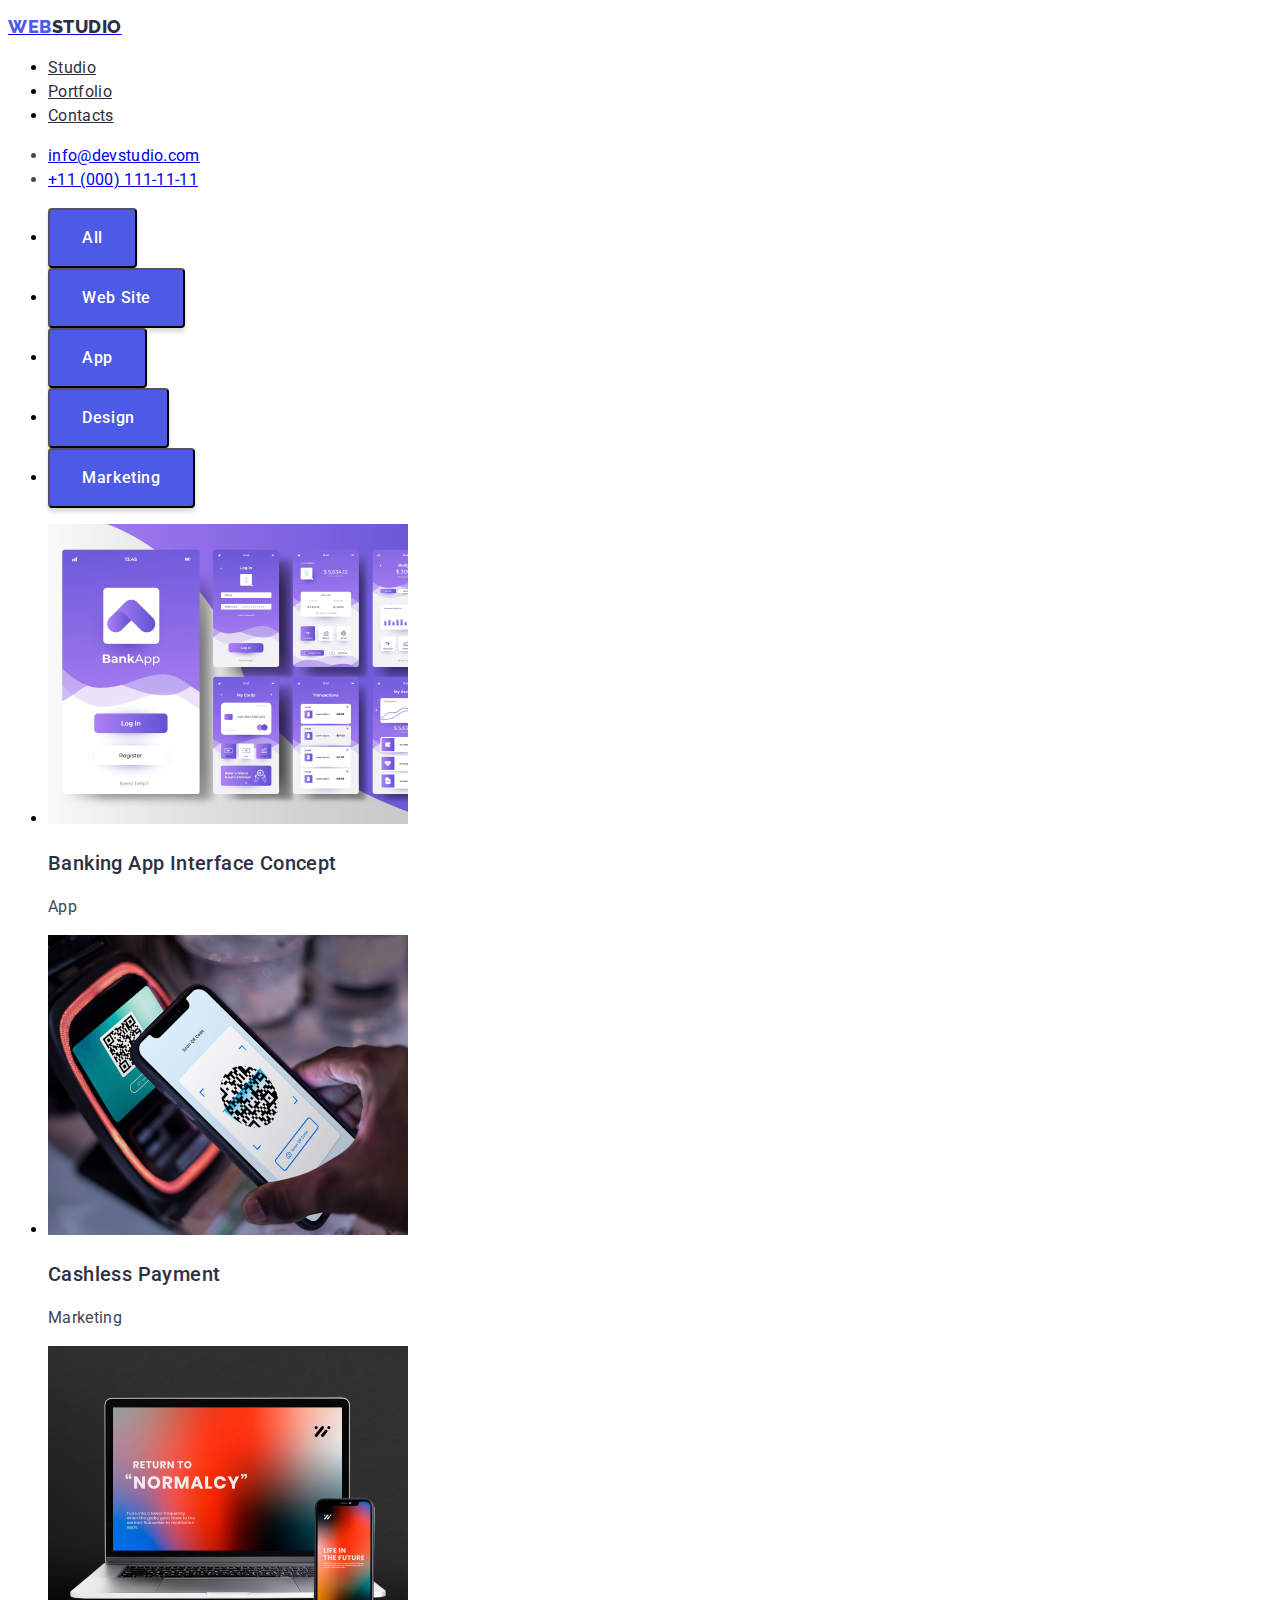
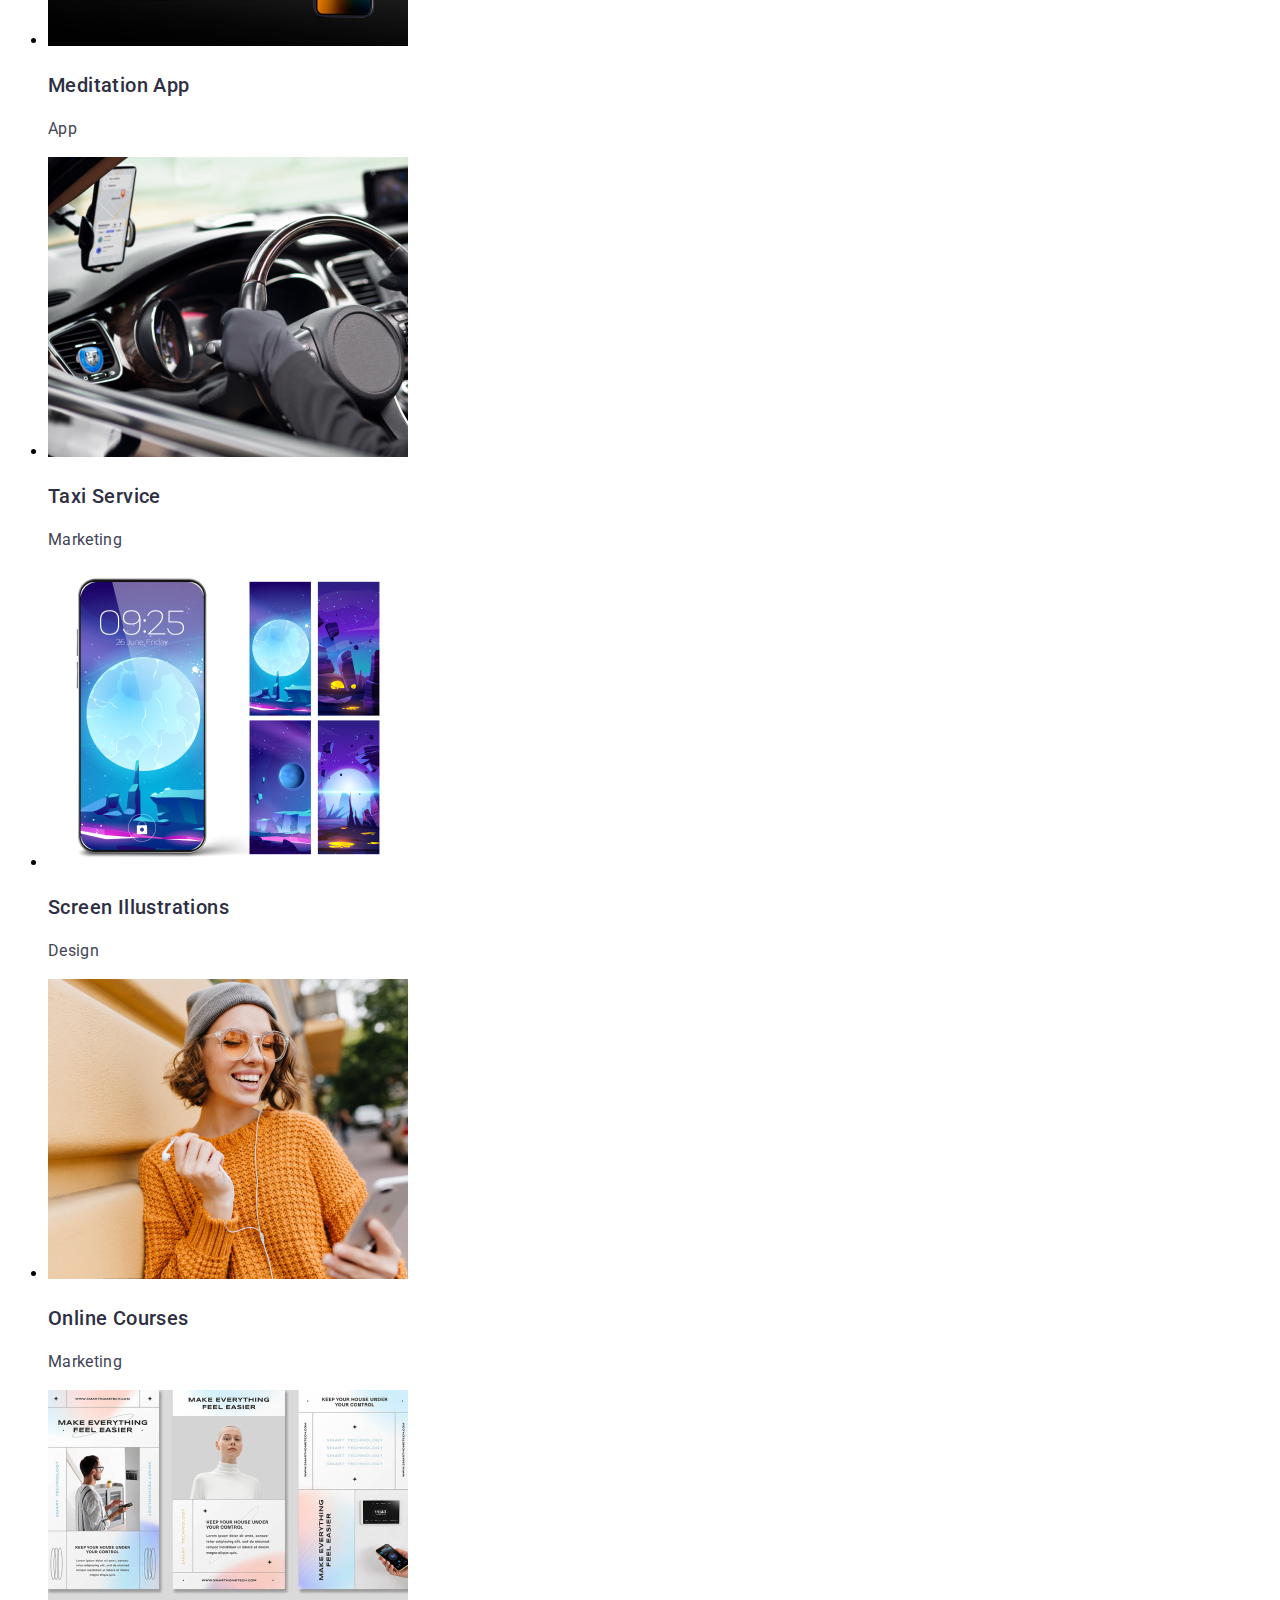
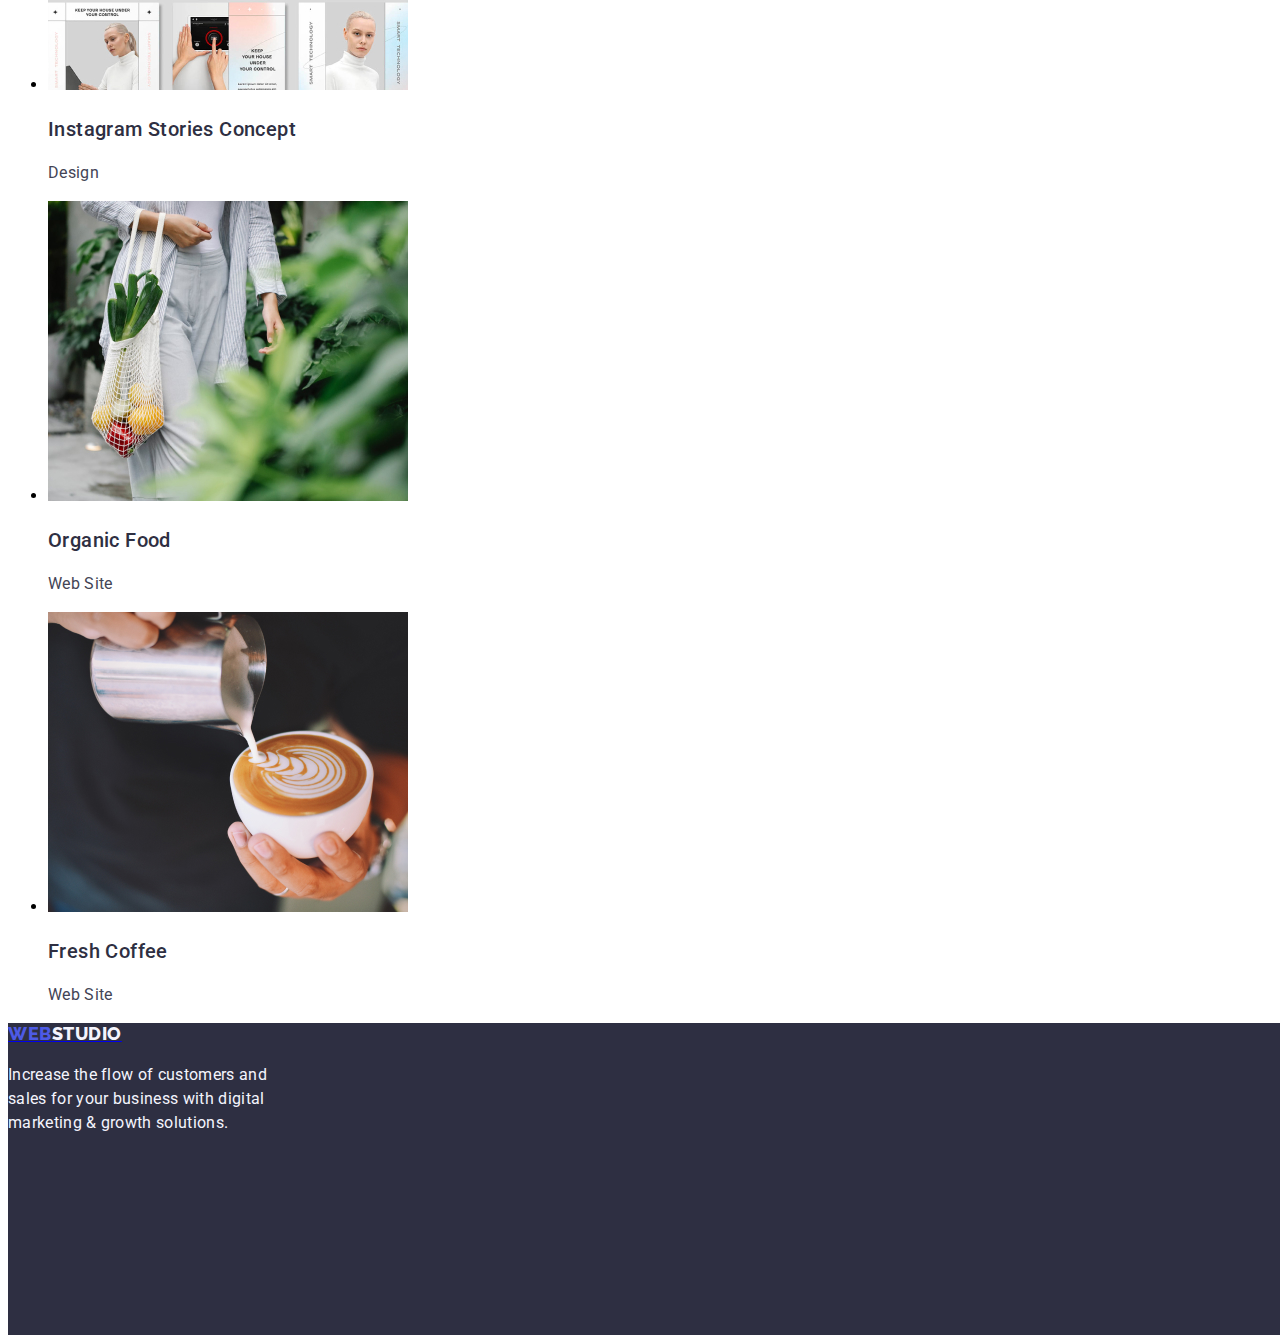
==== portfolio.html @ ccc3599d "initial commit" ====
<!doctype html>
<html lang="en">

<head>
    <title>WebStudio</title>
    <meta charset="UTF-8">
    <meta name="viewport" content="width=device-width, initial-scale=1.0">

    <!-- Roboto 400 500, 700, 900 -->
    <link
        href="https://fonts.googleapis.com/css2?family=Edu+SA+Beginner:wght@500&family=Open+Sans:wght@600&family=Quicksand:wght@500&family=Raleway:wght@700&family=Roboto&family=Tangerine:wght@400;700&display=swap"
        rel="stylesheet">
    <!-- Raleway 800 -->
    <link
        href="https://fonts.googleapis.com/css2?family=Edu+SA+Beginner:wght@500&family=Open+Sans:wght@600&family=Quicksand:wght@500&family=Raleway:wght@700;800&family=Roboto:wght@400;500;700;900&family=Tangerine:wght@400;700&display=swap"
        rel="stylesheet">
        
    <link rel="stylesheet" href="./css/styles.css">


</head>

<body>
    <header>
        <nav>
            <a href="/">
                <p class="logo"><span class="web-header" width="44">Web</span><span class="studio-header" width="71">Studio</span>
                </p>
            </a>

            <ul class="nav-links">
                <li><a href="./index.html">Studio</a></li>
                <li><a href="/">Portfolio</a></li>
                <li><a href="/">Contacts</a></li>
            </ul>
        </nav>

        <ul class="contacts">
            <li><a href="mailto:info@devstudio.com">info@devstudio.com</a></li>
            <li><a href="tel:+11(000)111-11-11">+11 (000) 111-11-11</a></li>
        </ul>
    </header>
    <main class="filter">
        <section>
            <ul class="filter-btn" >
                <li><button>All</button></li>
                <li><button>Web Site</button></li>
                <li><button>App</button></li>
                <li><button>Design</button></li>
                <li><button>Marketing</button></li>
            </ul>
        </section>
        <section class="row">
            <ul class="project-card">
                <li>
                    <img src="./images/img_row_101.jpg" alt="Banking App Interface Concept" width="360">
                    <h3 class="project-card-title">Banking App Interface Concept</h3>
                    <p class="project-card-detail">App</p>
                </li>
                <li>
                    <img src="./images/img_row_102.jpg" alt="Cashless Payment" width="360">
                    <h3 class="project-card-title">Cashless Payment</h3>
                    <p class="project-card-detail">Marketing</p>
                </li>
                <li>
                    <img src="./images/img_row_103.jpg" alt="Meditation App" width="360">
                    <h3 class="project-card-title">Meditation App</h3>
                    <p class="project-card-detail">App</p>
                </li>
            </ul>
            <ul class="project-card">
                <li>
                    <img src="./images/img_row_201.jpg" alt="Taxi Service" width="360">
                    <h3 class="project-card-title">Taxi Service</h3>
                    <p class="project-card-detail">Marketing</p>
                </li>
                <li>
                    <img src="./images/img_row_202.jpg" alt="Screen Illustrations">
                    <h3 class="project-card-title">Screen Illustrations</h3>
                    <p class="project-card-detail">Design</p>
                </li>
                <li>
                    <img src="./images/img_row_203.jpg" alt="Online Courses" width="360">
                    <h3 class="project-card-title">Online Courses</h3>
                    <p class="project-card-detail">Marketing</p>
                </li>
            </ul>
            <ul class="project-card">
                <li>
                    <img src="./images/img_row_301.jpg" alt="Instagram Stories Concept" width="360">
                    <h3 class="project-card-title">Instagram Stories Concept</h3>
                    <p class="project-card-detail">Design</p>
                </li>
                <li>
                    <img src="./images/img_row_302.jpg" alt="Organic Food" width="360">
                    <h3 class="project-card-title">Organic Food</h3>
                    <p class="project-card-detail">Web Site</p>
                </li>
                <li>
                    <img src="./images/img_row_303.jpg" alt="Fresh Coffee" width="360">
                    <h3 class="project-card-title">Fresh Coffee</h3>
                    <p class="project-card-detail">Web Site</p>
                </li>
            </ul>
        </section>
    </main>
    <footer class="dark-bg-2">
        <a href="/">
            <p class="logo"><span class="web-footer" display="flex" width="44px" height="21px" flex-direction="column"
                    justify-content="center">Web</span><span class="studio-footer " display="flex" width="71px"
                    height="21px" flex-direction="column" justify-content="center">Studio</span></p>
        </a>
        <p class="footer-description">Increase the flow of customers and <br>
            sales for your business with digital <br>
            marketing & growth solutions.</p>
    </footer>
</body>

</html>
---- css/styles.css ----
:root {
    --iris: #4D5AE5;
    --navyblue: #2E2F42;
    --slate: #434455;
    --white: #FFF;
    --ocean: #404BBF;
}

p,
body {
    /* Body */
    font-family: "Roboto", sans-serif;
    font-size: 16px;
    font-style: normal;
    font-weight: 400;
    line-height: 24px;
    /* 150% */
    letter-spacing: 0.32px;
}

.web-header {
    /* Typography */
    color: var(--iris, #4D5AE5);
    font-family: Raleway;
    font-size: 18px;
    font-style: normal;
    font-weight: 800;
    line-height: 21px; /* 116.667% */
    letter-spacing: 0.54px;
    text-transform: uppercase;
}

.studio-header {
    /* Typography */
    color: var(--navyblue, #2E2F42);
    font-family: Raleway;
    font-size: 18px;
    font-style: normal;
    font-weight: 800;
    line-height: 21px; /* 116.667% */
    letter-spacing: 0.54px;
    text-transform: uppercase;
}

.web-footer {
    /* Typography */
    color: var(--iris, #4D5AE5);
    font-family: Raleway;
    font-size: 18px;
    font-style: normal;
    font-weight: 800;
    line-height: 21px; /* 116.667% */
    letter-spacing: 0.54px;
    text-transform: uppercase;
}

.studio-footer {
    /* Typography */
    color: var(--cloud, #F4F4FD);
    font-family: Raleway;
    font-size: 18px;
    font-style: normal;
    font-weight: 800;
    line-height: 21px;/* 116.667% */
    letter-spacing: 0.54px;
    text-transform: uppercase;
}

.footer-description {
    color: var(--cloud, #F4F4FD);
}

.nav-links a:hover{
    color: var(--iris, #4D5AE5);
}

.nav-links a:active {
    color: var(--iris, #4D5AE5);
}

.nav-links a:focus {
    color: var(--iris, #4D5AE5);
}

.nav-links a {
    color: var(--navyblue, #2E2F42);
}

.contacts a:hover {
    color: var(--iris, #4D5AE5);
}

.contacts a:active {
    color: var(--iris, #4D5AE5);
}

.contacts {
    color: var(--slate, #434455);
}

.hero {
    background: var(--navyblue, #2E2F42);
}

.hero-heading {
    color: var(--white, #FFF);
    text-align: center;
}

h1 {
    /* Header 1 */
    font-family: Roboto;
    font-size: 56px;
    font-style: normal;
    font-weight: 700;
    line-height: 60px;
    /* 107.143% */
    letter-spacing: 1.12px;
}

.feature-title{
    color: var(--navyblue, #2E2F42);
}

.card-body-name {
    color: var(--navyblue, #2E2F42);
    text-align: center;
}

.card-body-description {
    color: var(--slate, #434455);
    text-align: center;
}

h3 {
    /* Header 3 */
    font-family: Roboto;
    font-size: 20px;
    font-style: normal;
    font-weight: 500;
    line-height: 24px;
    /* 120% */
    letter-spacing: 0.4px;
}

.feature-description {
    color: var(--slate, #434455);
}



button {
    /* Layut */
    display: inline-flex;
    padding: 16px 32px;
    align-items: flex-start;
    gap: 10px;
    /* Style */
    border-radius: 4px;
    background: var(--iris, #4D5AE5);
    box-shadow: 0px 4px 4px 0px rgba(0, 0, 0, 0.15);
    /* Button Text */
    font-family: Roboto;
    font-size: 16px;
    font-style: normal;
    font-weight: 500;
    line-height: 24px;
    /* 150% */
    letter-spacing: 0.64px;
}

button:hover {
    cursor: pointer;
    background: var(--ocean, #404BBF);
}

.order-btn {
    color: var(--white, #FFF);
    
    /* Button Text */
    /* font-family: Roboto;
    font-size: 16px;
    font-style: normal;
    font-weight: 500;
    line-height: 24px; 
    /* 150% */
    /* letter-spacing: 0.64px; */
    /* Layout */
    display: inline-flex;
    padding: 16px 32px;
    align-items: flex-start;
    gap: 10px;
    /* Style */
    border-radius: 4px;
    background: var(--iris, #4D5AE5);
    box-shadow: 0px 4px 4px 0px rgba(0, 0, 0, 0.15);
}

.order-btn:focus {
    background: var(--ocean, #404BBF);
}

.order-btn:active {
    background: var(--ocean, #404BBF);
}

.sub-header {
    color: var(--navyblue, #2E2F42);
    text-align: center;

    /* Header 2 */
    font-family: Roboto;
    font-size: 36px;
    font-style: normal;
    font-weight: 700;
    line-height: 40px;
    /* 111.111% */
    letter-spacing: 0.72px;
    text-transform: capitalize;
}

.dark-bg-1 {
    width: 1440px;
    height: 600px;
    flex-shrink: 0;
    background: var(--navyblue, #2E2F42);
}

.dark-bg-2 {
    width: 1440px;
    height: 312px;
    flex-shrink: 0;
    background: var(--navyblue, #2E2F42);
}


/* PORTFOLIO */


.filter-btn {
    /* Layout */
    /* display: flex;
    padding: 12px 24px;
    align-items: flex-start; */
    /* Typography */
    /* border-radius: 4px;
    background: var(--ocean, #404BBF);
    box-shadow: 0px 2px 2px 0px rgba(0, 0, 0, 0.12), 0px 2px 1px 0px rgba(0, 0, 0, 0.08), 0px 3px 1px 0px rgba(0, 0, 0, 0.10); */
}

.filter-btn > li > button {
    color: var(--white, #FFF);
    text-align: center;

    /* Button Text */
    /* font-family: Roboto;
    font-size: 16px;
    font-style: normal;
    font-weight: 500;
    line-height: 24px; */
    /* 150% */
    /* letter-spacing: 0.64px; */
}

.project-card-title {
    color: var(--navyblue, #2E2F42);
}

.project-card-detail {
    color: var(--slate, #434455);
}
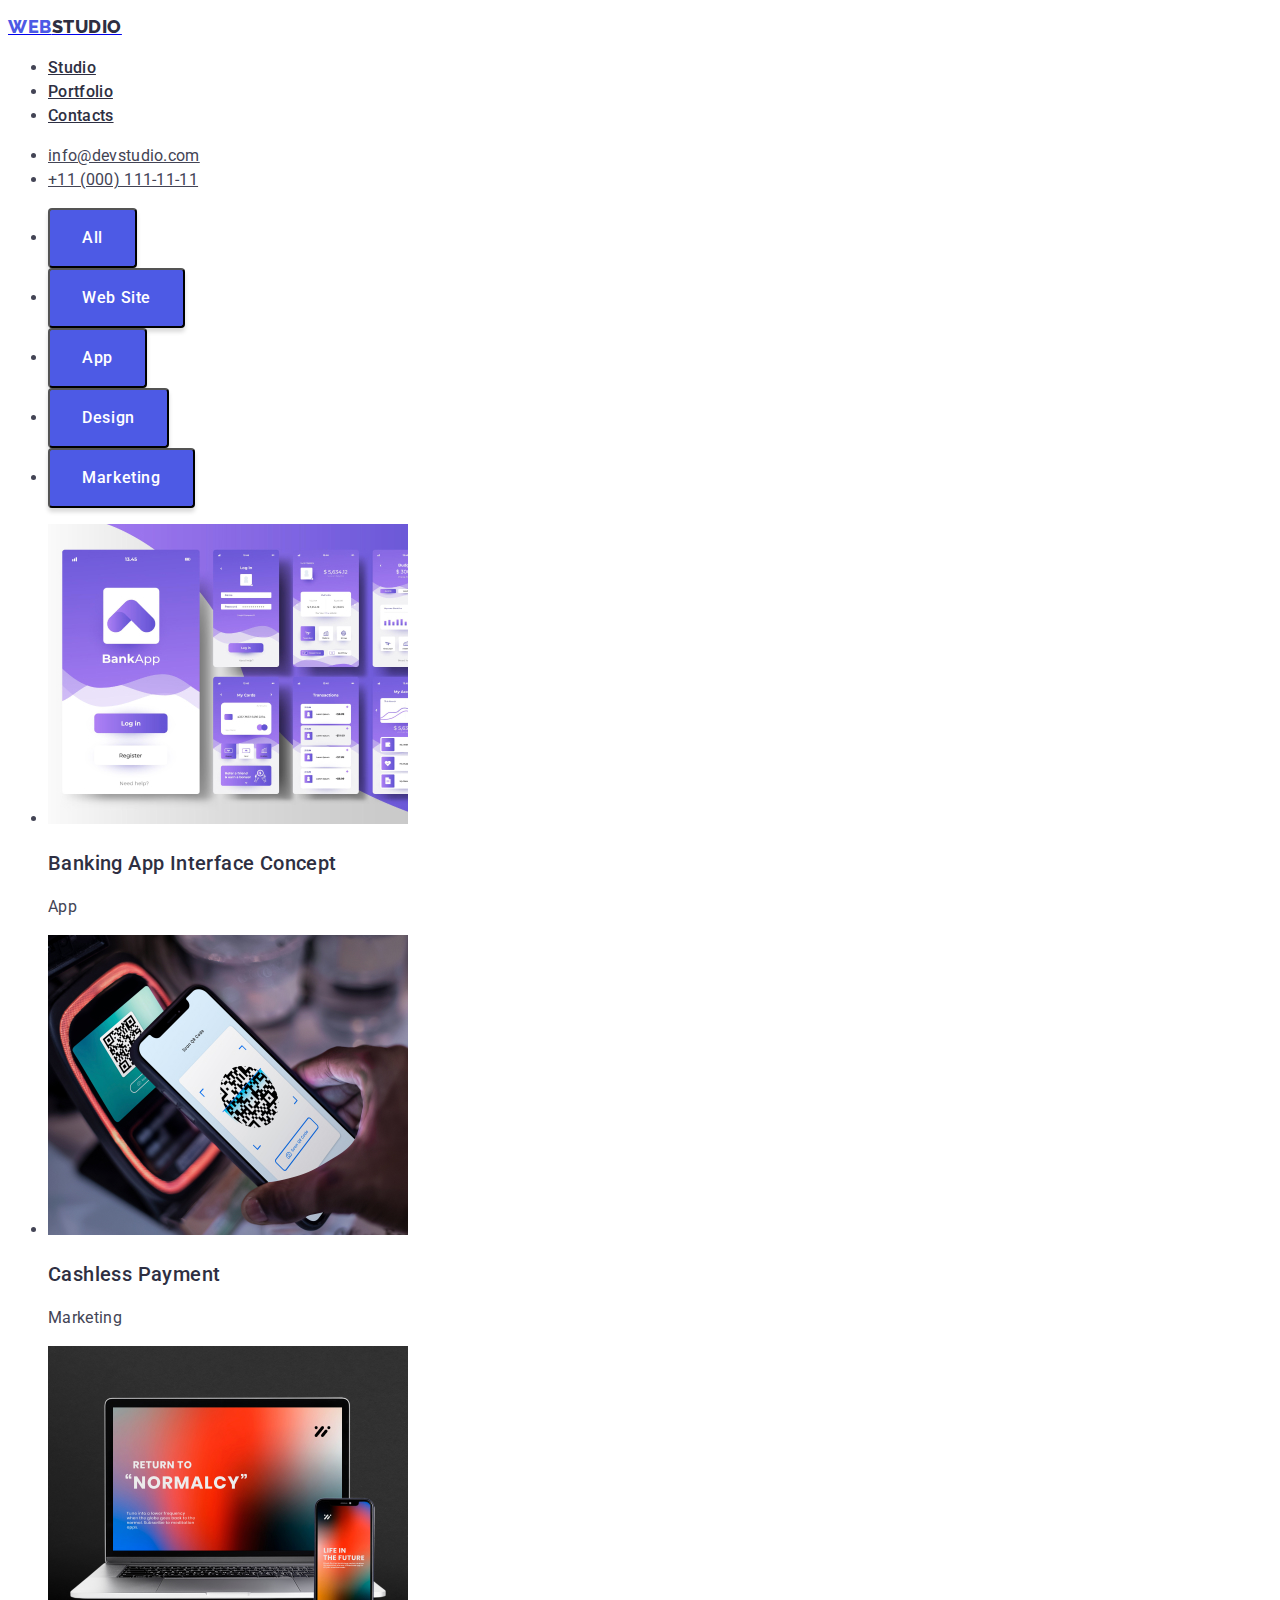
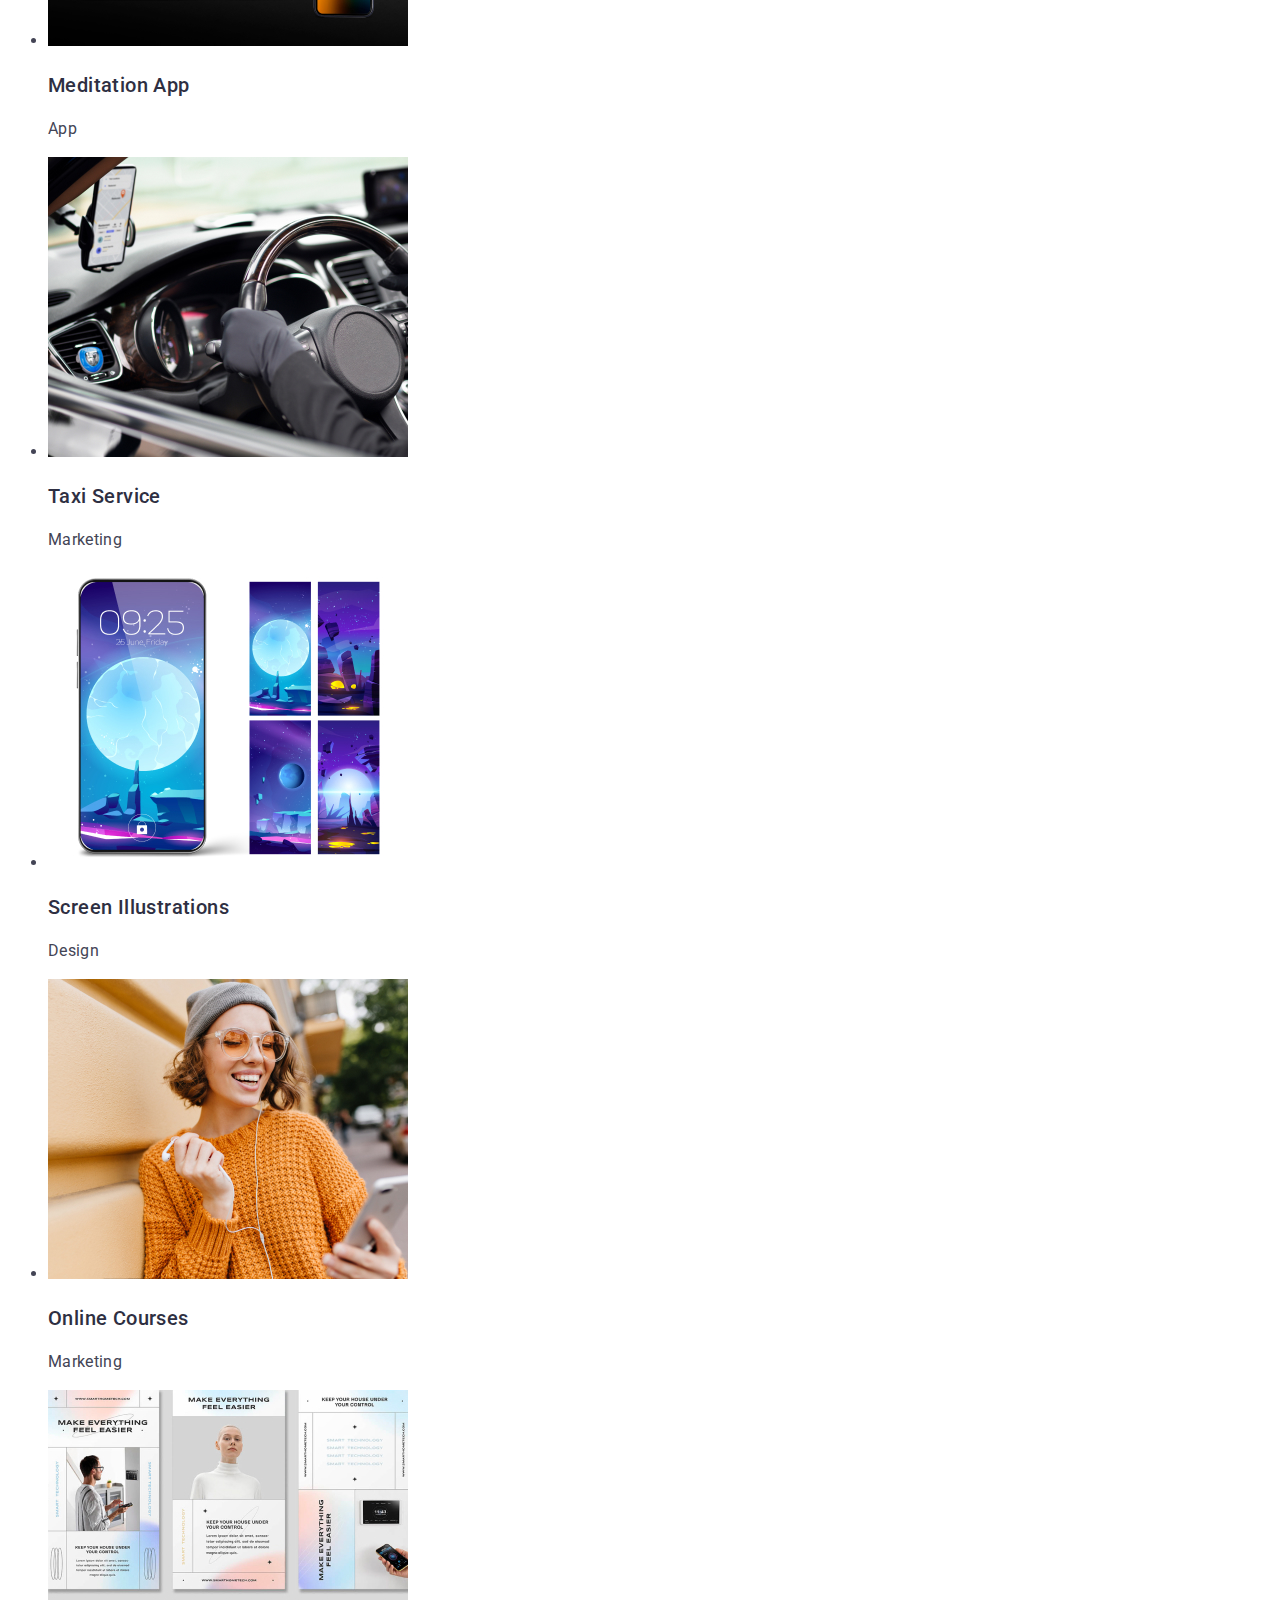
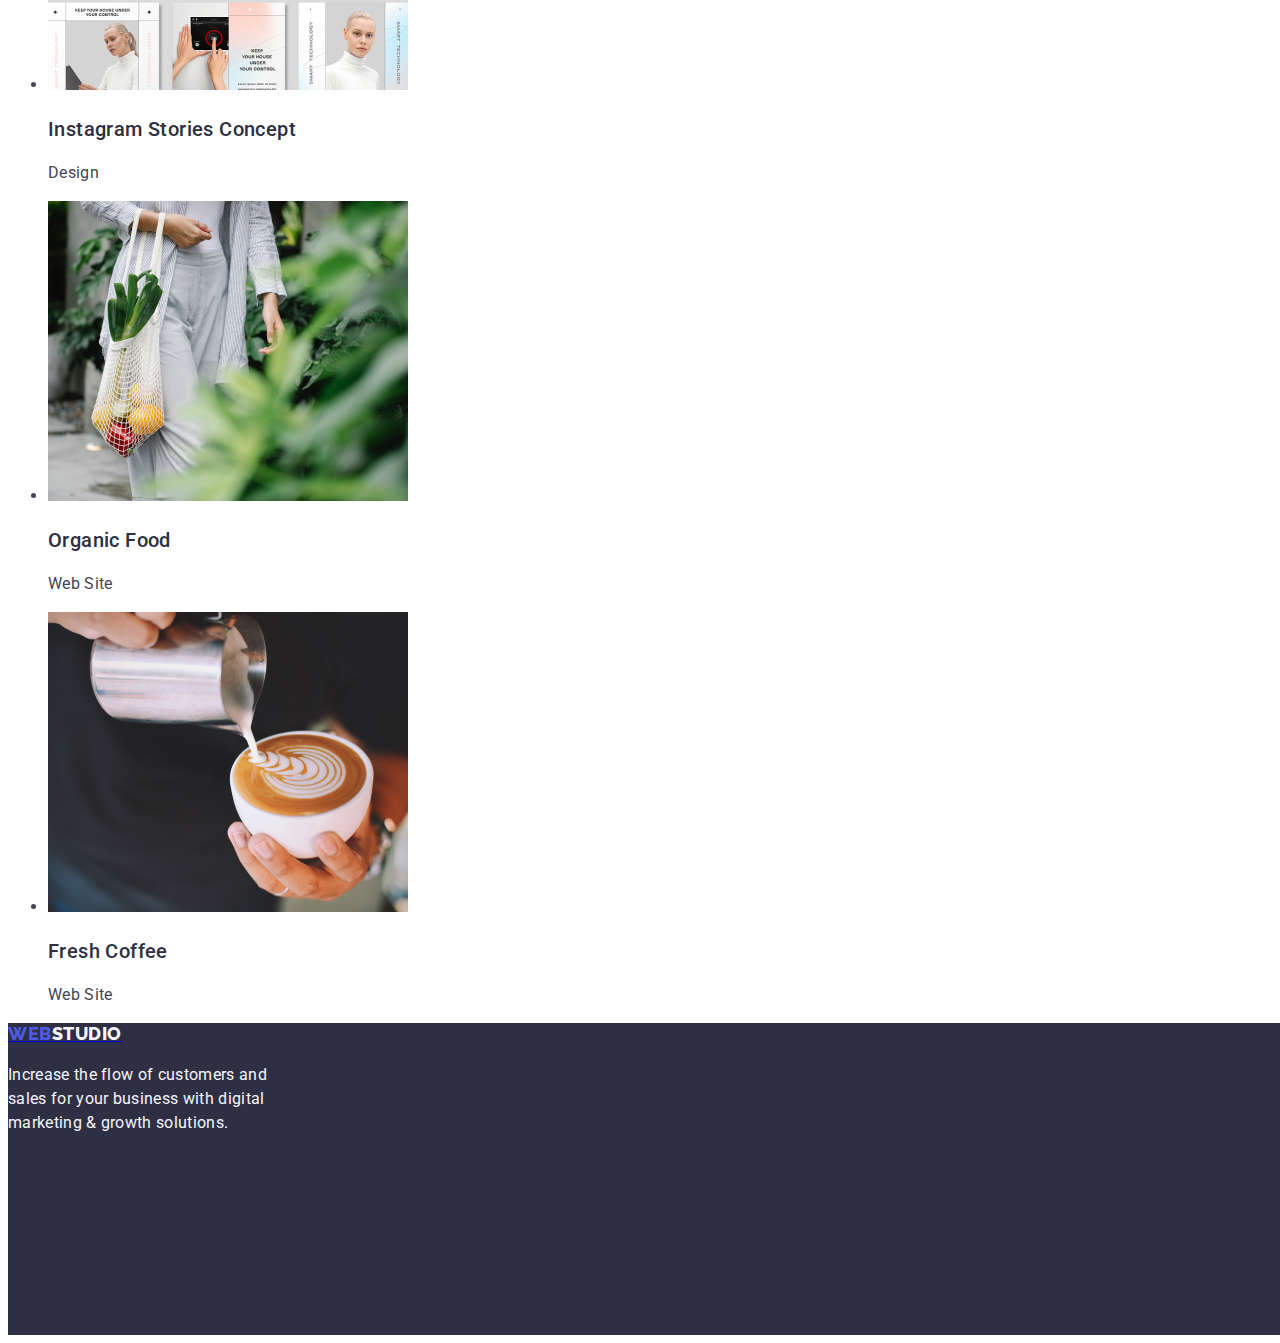
==== commit 6044e5de: "rev_2.1" ====
--- a/portfolio.html
+++ b/portfolio.html
@@ -7,14 +7,17 @@
     <meta name="viewport" content="width=device-width, initial-scale=1.0">
 
     <!-- Roboto 400 500, 700, 900 -->
-    <link
+    <!-- <link
         href="https://fonts.googleapis.com/css2?family=Edu+SA+Beginner:wght@500&family=Open+Sans:wght@600&family=Quicksand:wght@500&family=Raleway:wght@700&family=Roboto&family=Tangerine:wght@400;700&display=swap"
+        rel="stylesheet"> -->
+    <!-- Raleway 800 -->
+    <!-- <link
+        href="https://fonts.googleapis.com/css2?family=Edu+SA+Beginner:wght@500&family=Open+Sans:wght@600&family=Quicksand:wght@500&family=Raleway:wght@700;800&family=Roboto:wght@400;500;700;900&family=Tangerine:wght@400;700&display=swap"
+        rel="stylesheet"> -->
+        
+    <link 
+        href="https://fonts.googleapis.com/css2?family=Raleway:wght@700&family=Roboto:wght@400;500;700;900&display=swap"
         rel="stylesheet">
-    <!-- Raleway 800 -->
-    <link
-        href="https://fonts.googleapis.com/css2?family=Edu+SA+Beginner:wght@500&family=Open+Sans:wght@600&family=Quicksand:wght@500&family=Raleway:wght@700;800&family=Roboto:wght@400;500;700;900&family=Tangerine:wght@400;700&display=swap"
-        rel="stylesheet">
-        
     <link rel="stylesheet" href="./css/styles.css">
 
 
@@ -40,14 +43,14 @@
             <li><a href="tel:+11(000)111-11-11">+11 (000) 111-11-11</a></li>
         </ul>
     </header>
-    <main class="filter">
+    <main>
         <section>
             <ul class="filter-btn" >
-                <li><button>All</button></li>
-                <li><button>Web Site</button></li>
-                <li><button>App</button></li>
-                <li><button>Design</button></li>
-                <li><button>Marketing</button></li>
+                <li><button type="button">All</button></li>
+                <li><button type="button">Web Site</button></li>
+                <li><button type="button">App</button></li>
+                <li><button type="button">Design</button></li>
+                <li><button type="button">Marketing</button></li>
             </ul>
         </section>
         <section class="row">
--- a/css/styles.css
+++ b/css/styles.css
@@ -6,16 +6,14 @@
     --ocean: #404BBF;
 }
 
-p,
 body {
     /* Body */
     font-family: "Roboto", sans-serif;
     font-size: 16px;
-    font-style: normal;
-    font-weight: 400;
-    line-height: 24px;
-    /* 150% */
-    letter-spacing: 0.32px;
+    line-height: 24px; /* 150% */
+    letter-spacing: 0.32px;
+    color: var(--slate, #434455);
+    background-color: var(--white, #FFF);
 }
 
 .web-header {
@@ -23,9 +21,9 @@
     color: var(--iris, #4D5AE5);
     font-family: Raleway;
     font-size: 18px;
-    font-style: normal;
+    /* font-style: normal; */
     font-weight: 800;
-    line-height: 21px; /* 116.667% */
+    line-height: 1.167; /* 21px*/
     letter-spacing: 0.54px;
     text-transform: uppercase;
 }
@@ -35,9 +33,9 @@
     color: var(--navyblue, #2E2F42);
     font-family: Raleway;
     font-size: 18px;
-    font-style: normal;
+    /* font-style: normal; */
     font-weight: 800;
-    line-height: 21px; /* 116.667% */
+    line-height: 1.167; /* 21px*/
     letter-spacing: 0.54px;
     text-transform: uppercase;
 }
@@ -47,9 +45,9 @@
     color: var(--iris, #4D5AE5);
     font-family: Raleway;
     font-size: 18px;
-    font-style: normal;
+    /* font-style: normal; */
     font-weight: 800;
-    line-height: 21px; /* 116.667% */
+    line-height: 1.167; /* 21px*/
     letter-spacing: 0.54px;
     text-transform: uppercase;
 }
@@ -59,9 +57,9 @@
     color: var(--cloud, #F4F4FD);
     font-family: Raleway;
     font-size: 18px;
-    font-style: normal;
+    /* font-style: normal; */
     font-weight: 800;
-    line-height: 21px;/* 116.667% */
+    line-height: 1.167; /* 21px*/
     letter-spacing: 0.54px;
     text-transform: uppercase;
 }
@@ -74,16 +72,53 @@
     color: var(--iris, #4D5AE5);
 }
 
+.nav-links a:focus {
+    color: var(--iris, #4D5AE5);
+}
+
+.nav-links a {
+    color: var(--navyblue, #2E2F42);
+    /* Body Medium */
+    font-family: Roboto;
+    font-size: 16px;
+    /* font-style: normal; */
+    font-weight: 500;
+    line-height: 1.5 ;/*24px */
+    letter-spacing: 0.32px;
+}
+
 .nav-links a:active {
-    color: var(--iris, #4D5AE5);
-}
-
-.nav-links a:focus {
-    color: var(--iris, #4D5AE5);
-}
-
-.nav-links a {
-    color: var(--navyblue, #2E2F42);
+    color: var(--ocean, #404BBF);
+
+    /* Body Medium */
+    font-family: Roboto;
+    font-size: 16px;
+    /* font-style: normal; */
+    font-weight: 500;
+    line-height: 1.5; /*24px */
+    letter-spacing: 0.32px;
+}
+
+.contacts a {
+    color: var(--slate, #434455);
+    /* Body */
+    font-family: Roboto;
+    font-size: 16px;
+    /* font-style: normal; */
+    /* font-weight: 400; */
+    line-height: 1.5; /*24px */
+    letter-spacing: 0.32px;
+}
+
+.contacts a:active {
+    color: var(--ocean, #404BBF);
+    /* Body */
+    font-family: Roboto;
+    font-size: 16px;
+    /* font-style: normal; */
+    /* font-weight: 400; */
+    line-height: 1.5; /*24px */
+    letter-spacing: 0.32px;
 }
 
 .contacts a:hover {
@@ -105,26 +140,54 @@
 .hero-heading {
     color: var(--white, #FFF);
     text-align: center;
-}
-
-h1 {
+
     /* Header 1 */
     font-family: Roboto;
     font-size: 56px;
-    font-style: normal;
+    /* font-style: normal; */
     font-weight: 700;
-    line-height: 60px;
-    /* 107.143% */
+    line-height: 1.071; /* 60px */
     letter-spacing: 1.12px;
 }
 
+
 .feature-title{
     color: var(--navyblue, #2E2F42);
+    
+    /* Header 3 */
+    font-family: Roboto;
+    font-size: 20px;
+    /* font-style: normal; */
+    font-weight: 500;
+    line-height: 120%; /* 24px */
+    letter-spacing: 0.4px;
+}
+
+.sub-header-title{
+    color: var(--navyblue, #2E2F42);
+    text-align: center;
+
+    /* Header 2 */
+    font-family: Roboto;
+    font-size: 36px;
+    /* font-style: normal; */
+    font-weight: 700;
+    line-height: 1.11; /* 40px */
+    letter-spacing: 0.72px;
+    text-transform: capitalize;
 }
 
 .card-body-name {
     color: var(--navyblue, #2E2F42);
-    text-align: center;
+
+    
+    /* Header 3 */
+    font-family: Roboto;
+    font-size: 20px;
+    /* font-style: normal; */
+    font-weight: 500;
+    line-height: 1.2;/* 24px */
+    letter-spacing: 0.4px;
 }
 
 .card-body-description {
@@ -132,59 +195,31 @@
     text-align: center;
 }
 
-h3 {
+/* h3 {
     /* Header 3 */
-    font-family: Roboto;
+    /* font-family: Roboto;
     font-size: 20px;
     font-style: normal;
     font-weight: 500;
-    line-height: 24px;
-    /* 120% */
-    letter-spacing: 0.4px;
-}
+    line-height: 1.2; /* 24px */
+    /* letter-spacing: 0.4px; */
+/* } */
 
 .feature-description {
     color: var(--slate, #434455);
 }
 
 
-
-button {
-    /* Layut */
-    display: inline-flex;
-    padding: 16px 32px;
-    align-items: flex-start;
-    gap: 10px;
-    /* Style */
-    border-radius: 4px;
-    background: var(--iris, #4D5AE5);
-    box-shadow: 0px 4px 4px 0px rgba(0, 0, 0, 0.15);
-    /* Button Text */
-    font-family: Roboto;
-    font-size: 16px;
-    font-style: normal;
-    font-weight: 500;
-    line-height: 24px;
-    /* 150% */
-    letter-spacing: 0.64px;
-}
-
-button:hover {
-    cursor: pointer;
-    background: var(--ocean, #404BBF);
-}
 
 .order-btn {
     color: var(--white, #FFF);
-    
     /* Button Text */
-    /* font-family: Roboto;
-    font-size: 16px;
-    font-style: normal;
-    font-weight: 500;
-    line-height: 24px; 
-    /* 150% */
-    /* letter-spacing: 0.64px; */
+    font-family: Roboto;
+    font-size: 16px;
+    /* font-style: normal; */
+    font-weight: 500;
+    line-height: 1.5; /* 24px*/
+    letter-spacing: 0.64px;
     /* Layout */
     display: inline-flex;
     padding: 16px 32px;
@@ -196,6 +231,11 @@
     box-shadow: 0px 4px 4px 0px rgba(0, 0, 0, 0.15);
 }
 
+.order-btn:hover {
+    background: var(--ocean, #404BBF);
+    cursor: pointer;
+}
+
 .order-btn:focus {
     background: var(--ocean, #404BBF);
 }
@@ -211,10 +251,9 @@
     /* Header 2 */
     font-family: Roboto;
     font-size: 36px;
-    font-style: normal;
+    /* font-style: normal; */
     font-weight: 700;
-    line-height: 40px;
-    /* 111.111% */
+    line-height: 1.11; /*40px*/
     letter-spacing: 0.72px;
     text-transform: capitalize;
 }
@@ -237,7 +276,7 @@
 /* PORTFOLIO */
 
 
-.filter-btn {
+/* .filter-btn {
     /* Layout */
     /* display: flex;
     padding: 12px 24px;
@@ -246,9 +285,9 @@
     /* border-radius: 4px;
     background: var(--ocean, #404BBF);
     box-shadow: 0px 2px 2px 0px rgba(0, 0, 0, 0.12), 0px 2px 1px 0px rgba(0, 0, 0, 0.08), 0px 3px 1px 0px rgba(0, 0, 0, 0.10); */
-}
-
-.filter-btn > li > button {
+/* } */ 
+
+/* .filter-btn > li > button {
     color: var(--white, #FFF);
     text-align: center;
 
@@ -260,10 +299,50 @@
     line-height: 24px; */
     /* 150% */
     /* letter-spacing: 0.64px; */
+/* } */ 
+
+.filter-btn>li>button {
+    color: var(--white, #FFF);
+    /* Button Text */
+    font-family: Roboto;
+    font-size: 16px;
+    /* font-style: normal; */
+    font-weight: 500;
+    line-height: 1.50; /* 24px */
+    letter-spacing: 0.64px;
+    /* Layout */
+    display: inline-flex;
+    padding: 16px 32px;
+    align-items: flex-start;
+    gap: 10px;
+    /* Style */
+    border-radius: 4px;
+    background: var(--iris, #4D5AE5);
+    box-shadow: 0px 4px 4px 0px rgba(0, 0, 0, 0.15);
+}
+
+.filter-btn>li>button:hover {
+    background: var(--ocean, #404BBF);
+    cursor: pointer;
+}
+
+.filter-btn>li>button:focus {
+    background: var(--ocean, #404BBF);
+}
+
+.filter-btn>li>button:active {
+    background: var(--ocean, #404BBF);
 }
 
 .project-card-title {
     color: var(--navyblue, #2E2F42);
+    /* Header 3 */
+    font-family: Roboto;
+    font-size: 20px;
+    /* font-style: normal; */
+    font-weight: 500;
+    line-height: 1.2; /* 24px */
+    letter-spacing: 0.4px;
 }
 
 .project-card-detail {
